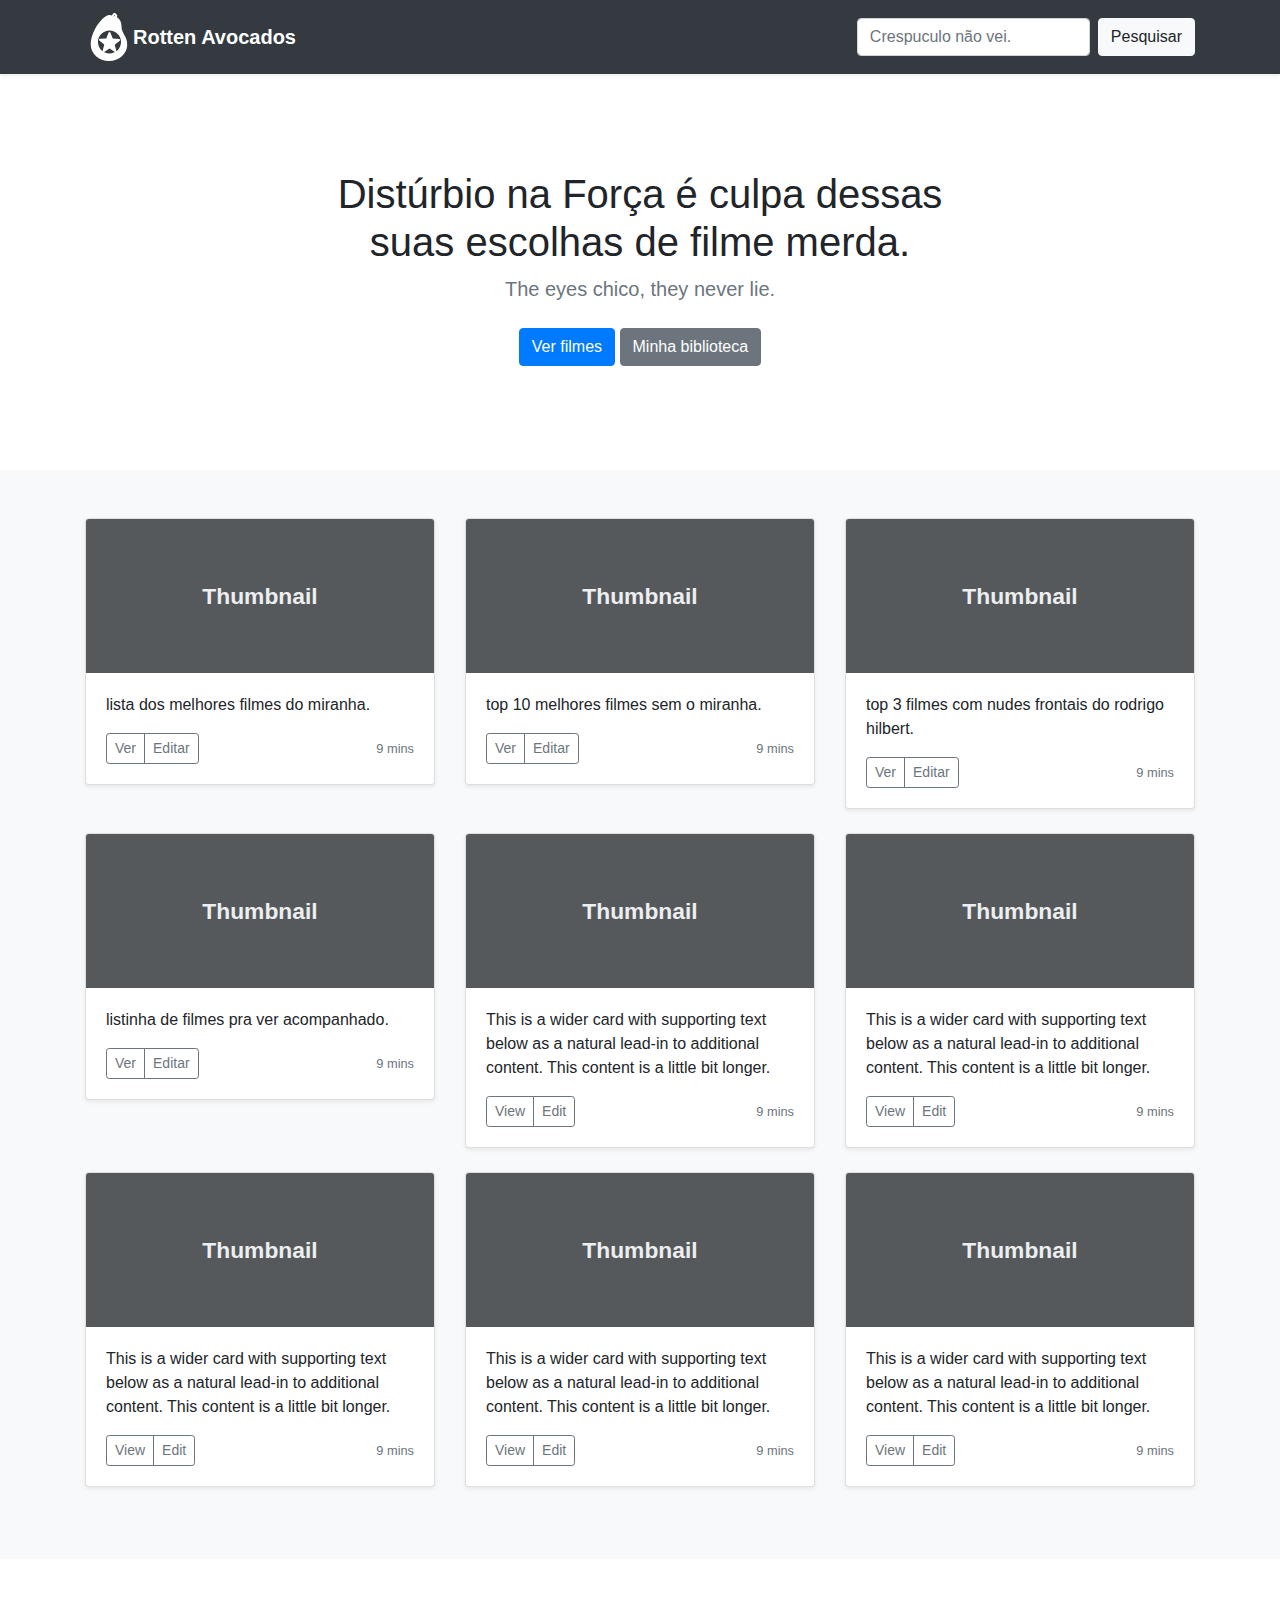
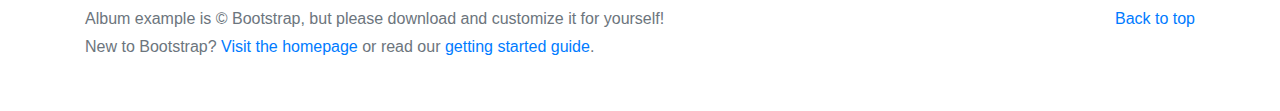
==== index.html @ 89ee7f05 "Primeiro commit" ====
<!doctype html>
<html lang="en">
  <head>
    <meta charset="utf-8">
    <meta name="viewport" content="width=device-width, initial-scale=1, shrink-to-fit=no">
    <meta name="description" content="">
    <meta name="author" content="">
    <link rel="icon" href="../favicon.ico">

    <title>Album example for Bootstrap</title>

    <!-- Bootstrap core CSS -->
    <link href="bootstrap-4.1.3/dist/css/bootstrap.min.css" rel="stylesheet">

    <!-- Custom styles for this template -->
    <link href="index.css" rel="stylesheet">
  </head>

  <body>

    <header>
      <div class="collapse bg-dark" id="navbarHeader">
        <div class="container">
          <div class="row">
            <div class="col-sm-8 col-md-7 py-4">
              <h4 class="text-white">About</h4>
              <p class="text-muted">Add some information about the album below, the author, or any other background context. Make it a few sentences long so folks can pick up some informative tidbits. Then, link them off to some social networking sites or contact information.</p>
            </div>
            <div class="col-sm-4 offset-md-1 py-4">
              <h4 class="text-white">Contact</h4>
              <ul class="list-unstyled">
                <li><a href="#" class="text-white">Follow on Twitter</a></li>
                <li><a href="#" class="text-white">Like on Facebook</a></li>
                <li><a href="#" class="text-white">Email me</a></li>
              </ul>
            </div>
          </div>
        </div>
      </div>
      <div class="navbar navbar-dark bg-dark shadow-sm">
        <div class="container d-flex justify-content-between">
          <a href="index.html" class="navbar-brand d-flex align-items-center">
            <svg xmlns="http://www.w3.org/2000/svg" x="0px" y="0px"
     width="48" height="48"
     viewBox="0 0 252 252"
     style="fill:#ffffff;"><g fill="none" fill-rule="nonzero" stroke="none" stroke-width="1" stroke-linecap="butt" stroke-linejoin="miter" stroke-miterlimit="10" stroke-dasharray="" stroke-dashoffset="0" font-family="none" font-weight="none" font-size="none" text-anchor="none" style="mix-blend-mode: normal"><path d="M0,252v-252h252v252z" fill="none"></path><g id="original-icon" fill="#ffffff" opacity="0" visibility="hidden"><path d="M153.57234,-0.08859c-0.53149,0.04598 -1.05926,0.14757 -1.575,0.30516c-2.01812,0.61665 -3.58585,1.89061 -4.96125,3.41578c-2.89541,2.93883 -5.01158,6.56195 -6.43781,9.49922c-3.38022,-1.64957 -7.73556,-3.05156 -14.59828,-3.05156c-26.07696,0 -95.76,76.22299 -95.76,156.74203c0,46.96776 42.95592,85.17797 95.76,85.17797c52.80408,0 95.76,-38.21021 95.76,-85.17797c0,-23.92992 -8.10463,-38.45504 -15.94687,-52.50656c-7.34832,-13.15944 -14.29313,-25.59832 -14.29313,-45.77344c0,-19.86768 -8.61868,-39.93035 -25.23937,-46.85625c1.35569,-1.23322 2.53583,-2.82723 2.95312,-4.73484c0.44377,-2.02857 0.0003,-4.00396 -0.65953,-5.44359c-1.31967,-2.87928 -3.22285,-4.48284 -4.73485,-5.99484c-1.31401,-1.31401 -2.69068,-3.40255 -5.87672,-4.86281c-1.19476,-0.5476 -2.79583,-0.87623 -4.39031,-0.73828zM154.41891,10.44422c0.36681,0.35172 0.96523,0.86679 2.29359,2.19516c1.06052,1.06052 1.44326,1.59544 1.89,2.15578c-0.16309,-0.03029 -0.58822,0.18477 -2.16563,0.74813c-1.01802,0.36358 -2.20724,0.79882 -3.50437,1.65375c-0.54218,0.35735 -1.11318,0.88676 -1.65375,1.45688c-0.59881,-0.16755 -1.14559,-0.36611 -1.67344,-0.58078c1.24364,-2.60845 2.87512,-5.67075 4.65609,-7.45172l0.09844,-0.10828zM126,110.88c12.096,0 40.32,25.70203 40.32,53.42203c0,27.72 -17.136,47.37797 -40.32,47.37797c-23.184,0 -40.32,-19.65797 -40.32,-47.37797c0,-27.72 28.224,-53.42203 40.32,-53.42203z"></path></g><g id="subtracted-icon" fill="#ffffff"><path d="M157.96266,0.64969c3.18604,1.46027 4.56271,3.5488 5.87672,4.86281c1.512,1.512 3.41518,3.11557 4.73485,5.99484c0.65983,1.43964 1.1033,3.41502 0.65953,5.44359c-0.41729,1.90762 -1.59743,3.50162 -2.95312,4.73484c16.62069,6.9259 25.23937,26.98856 25.23937,46.85625c0,20.17512 6.94481,32.614 14.29313,45.77344c7.84224,14.05152 15.94687,28.57664 15.94687,52.50656c0,46.96776 -42.95592,85.17797 -95.76,85.17797c-52.80408,0 -95.76,-38.21021 -95.76,-85.17797c0,-80.51904 69.68304,-156.74203 95.76,-156.74203c6.86272,0 11.21806,1.40199 14.59828,3.05156c1.42623,-2.93727 3.5424,-6.56039 6.43781,-9.49922c1.3754,-1.52517 2.94313,-2.79913 4.96125,-3.41578c0.51574,-0.15759 1.04351,-0.25917 1.575,-0.30516c1.59448,-0.13795 3.19555,0.19068 4.39031,0.73828zM154.35984,10.51313l-0.09844,0.10828c-1.78097,1.78097 -3.41246,4.84327 -4.65609,7.45172c0.52785,0.21467 1.07462,0.41323 1.67344,0.58078c0.54057,-0.57011 1.11157,-1.09953 1.65375,-1.45687c1.29713,-0.85493 2.48635,-1.29017 3.50437,-1.65375c1.5774,-0.56336 2.00253,-0.77842 2.16563,-0.74812c-0.44674,-0.56034 -0.82948,-1.09526 -1.89,-2.15578c-1.32837,-1.32837 -1.92678,-1.84344 -2.29359,-2.19516zM128.64,92.16c-33.264,0 -60.48,27.216 -60.48,60.48c0,33.264 27.216,60.48 60.48,60.48c33.264,0 60.48,-27.216 60.48,-60.48c0,-33.264 -27.216,-60.48 -60.48,-60.48z"></path></g><g fill="#ffffff"><g id="Layer_9"><path d="M97.644,205.33487c-1.008,0 -2.016,-0.504 -3.024,-1.008c-1.512,-1.008 -2.52,-3.528 -2.016,-5.544l8.568,-32.76l-26.208,-21.168c-1.512,-1.512 -2.016,-3.528 -1.512,-5.544c0.504,-2.016 2.52,-3.528 4.536,-3.528l33.768,-2.016l12.096,-31.752c1.008,-1.008 3.024,-2.52 5.04,-2.52c2.016,0 4.032,1.512 4.536,3.024l12.096,31.752l33.768,2.016c2.016,0 4.032,1.512 4.536,3.528c0.504,2.016 0,4.032 -1.512,5.544l-26.208,21.168l8.568,32.76c0.504,2.016 0,4.032 -2.016,5.544c-1.512,1.008 -4.032,1.512 -5.544,0l-28.224,-18.648l-28.224,18.144c-1.008,0.504 -2.016,1.008 -3.024,1.008z"></path></g></g></g></svg>
            <strong>Rotten Avocados</strong>
          </a>
          <nav>
            <form class="form-inline">
              <input class="form-control mr-sm-2" type="search" placeholder="Crespuculo não vei." aria-label="Search">
              <button class="btn btn-light" type="submit">Pesquisar</button>
            </form>
          </nav>
        </div>
      </div>
    </header>

    <main role="main">

      <section class="jumbotron text-center">
        <div class="container">
          <h1 class="jumbotron-heading">Distúrbio na Força é culpa dessas suas escolhas de filme merda.</h1>
          <p class="lead text-muted">The eyes chico, they never lie.</p>
          <p>
            <a href="dashboard.html" class="btn btn-primary my-2">Ver filmes</a>
            <a href="library.html" class="btn btn-secondary my-2">Minha biblioteca</a>
          </p>
        </div>
      </section>

      <div class="album py-5 bg-light">
        <div class="container">

          <div class="row">
            <div class="col-md-4">
              <div class="card mb-4 shadow-sm">
                <img class="card-img-top" src="data:image/svg+xml;charset=UTF-8,%3Csvg%20width%3D%22508%22%20height%3D%22225%22%20xmlns%3D%22http%3A%2F%2Fwww.w3.org%2F2000%2Fsvg%22%20viewBox%3D%220%200%20508%20225%22%20preserveAspectRatio%3D%22none%22%3E%3Cdefs%3E%3Cstyle%20type%3D%22text%2Fcss%22%3E%23holder_165db03393b%20text%20%7B%20fill%3A%23eceeef%3Bfont-weight%3Abold%3Bfont-family%3AArial%2C%20Helvetica%2C%20Open%20Sans%2C%20sans-serif%2C%20monospace%3Bfont-size%3A25pt%20%7D%20%3C%2Fstyle%3E%3C%2Fdefs%3E%3Cg%20id%3D%22holder_165db03393b%22%3E%3Crect%20width%3D%22508%22%20height%3D%22225%22%20fill%3D%22%2355595c%22%3E%3C%2Frect%3E%3Cg%3E%3Ctext%20x%3D%22169.7578125%22%20y%3D%22123.6%22%3EThumbnail%3C%2Ftext%3E%3C%2Fg%3E%3C%2Fg%3E%3C%2Fsvg%3E" alt="Card image cap">
                <div class="card-body">
                  <p class="card-text">lista dos melhores filmes do miranha.</p>
                  <div class="d-flex justify-content-between align-items-center">
                    <div class="btn-group">
                      <button type="button" class="btn btn-sm btn-outline-secondary">Ver</button>
                      <button type="button" class="btn btn-sm btn-outline-secondary">Editar</button>
                    </div>
                    <small class="text-muted">9 mins</small>
                  </div>
                </div>
              </div>
            </div>
            <div class="col-md-4">
              <div class="card mb-4 shadow-sm">
                <img class="card-img-top" src="data:image/svg+xml;charset=UTF-8,%3Csvg%20width%3D%22508%22%20height%3D%22225%22%20xmlns%3D%22http%3A%2F%2Fwww.w3.org%2F2000%2Fsvg%22%20viewBox%3D%220%200%20508%20225%22%20preserveAspectRatio%3D%22none%22%3E%3Cdefs%3E%3Cstyle%20type%3D%22text%2Fcss%22%3E%23holder_165db03393b%20text%20%7B%20fill%3A%23eceeef%3Bfont-weight%3Abold%3Bfont-family%3AArial%2C%20Helvetica%2C%20Open%20Sans%2C%20sans-serif%2C%20monospace%3Bfont-size%3A25pt%20%7D%20%3C%2Fstyle%3E%3C%2Fdefs%3E%3Cg%20id%3D%22holder_165db03393b%22%3E%3Crect%20width%3D%22508%22%20height%3D%22225%22%20fill%3D%22%2355595c%22%3E%3C%2Frect%3E%3Cg%3E%3Ctext%20x%3D%22169.7578125%22%20y%3D%22123.6%22%3EThumbnail%3C%2Ftext%3E%3C%2Fg%3E%3C%2Fg%3E%3C%2Fsvg%3E">
                <div class="card-body">
                  <p class="card-text">top 10 melhores filmes sem o miranha.</p>
                  <div class="d-flex justify-content-between align-items-center">
                    <div class="btn-group">
                      <button type="button" class="btn btn-sm btn-outline-secondary">Ver</button>
                      <button type="button" class="btn btn-sm btn-outline-secondary">Editar</button>
                    </div>
                    <small class="text-muted">9 mins</small>
                  </div>
                </div>
              </div>
            </div>
            <div class="col-md-4">
              <div class="card mb-4 shadow-sm">
                <img class="card-img-top" src="data:image/svg+xml;charset=UTF-8,%3Csvg%20width%3D%22508%22%20height%3D%22225%22%20xmlns%3D%22http%3A%2F%2Fwww.w3.org%2F2000%2Fsvg%22%20viewBox%3D%220%200%20508%20225%22%20preserveAspectRatio%3D%22none%22%3E%3Cdefs%3E%3Cstyle%20type%3D%22text%2Fcss%22%3E%23holder_165db03393b%20text%20%7B%20fill%3A%23eceeef%3Bfont-weight%3Abold%3Bfont-family%3AArial%2C%20Helvetica%2C%20Open%20Sans%2C%20sans-serif%2C%20monospace%3Bfont-size%3A25pt%20%7D%20%3C%2Fstyle%3E%3C%2Fdefs%3E%3Cg%20id%3D%22holder_165db03393b%22%3E%3Crect%20width%3D%22508%22%20height%3D%22225%22%20fill%3D%22%2355595c%22%3E%3C%2Frect%3E%3Cg%3E%3Ctext%20x%3D%22169.7578125%22%20y%3D%22123.6%22%3EThumbnail%3C%2Ftext%3E%3C%2Fg%3E%3C%2Fg%3E%3C%2Fsvg%3E" alt="Card image cap">
                <div class="card-body">
                  <p class="card-text">top 3 filmes com nudes frontais do rodrigo hilbert.</p>
                  <div class="d-flex justify-content-between align-items-center">
                    <div class="btn-group">
                      <button type="button" class="btn btn-sm btn-outline-secondary">Ver</button>
                      <button type="button" class="btn btn-sm btn-outline-secondary">Editar</button>
                    </div>
                    <small class="text-muted">9 mins</small>
                  </div>
                </div>
              </div>
            </div>

            <div class="col-md-4">
              <div class="card mb-4 shadow-sm">
                <img class="card-img-top" src="data:image/svg+xml;charset=UTF-8,%3Csvg%20width%3D%22508%22%20height%3D%22225%22%20xmlns%3D%22http%3A%2F%2Fwww.w3.org%2F2000%2Fsvg%22%20viewBox%3D%220%200%20508%20225%22%20preserveAspectRatio%3D%22none%22%3E%3Cdefs%3E%3Cstyle%20type%3D%22text%2Fcss%22%3E%23holder_165db03393b%20text%20%7B%20fill%3A%23eceeef%3Bfont-weight%3Abold%3Bfont-family%3AArial%2C%20Helvetica%2C%20Open%20Sans%2C%20sans-serif%2C%20monospace%3Bfont-size%3A25pt%20%7D%20%3C%2Fstyle%3E%3C%2Fdefs%3E%3Cg%20id%3D%22holder_165db03393b%22%3E%3Crect%20width%3D%22508%22%20height%3D%22225%22%20fill%3D%22%2355595c%22%3E%3C%2Frect%3E%3Cg%3E%3Ctext%20x%3D%22169.7578125%22%20y%3D%22123.6%22%3EThumbnail%3C%2Ftext%3E%3C%2Fg%3E%3C%2Fg%3E%3C%2Fsvg%3E" alt="Card image cap">
                <div class="card-body">
                  <p class="card-text">listinha de filmes pra ver acompanhado.</p>
                  <div class="d-flex justify-content-between align-items-center">
                    <div class="btn-group">
                      <button type="button" class="btn btn-sm btn-outline-secondary">Ver</button>
                      <button type="button" class="btn btn-sm btn-outline-secondary">Editar</button>
                    </div>
                    <small class="text-muted">9 mins</small>
                  </div>
                </div>
              </div>
            </div>
            <div class="col-md-4">
              <div class="card mb-4 shadow-sm">
                <img class="card-img-top" src="data:image/svg+xml;charset=UTF-8,%3Csvg%20width%3D%22508%22%20height%3D%22225%22%20xmlns%3D%22http%3A%2F%2Fwww.w3.org%2F2000%2Fsvg%22%20viewBox%3D%220%200%20508%20225%22%20preserveAspectRatio%3D%22none%22%3E%3Cdefs%3E%3Cstyle%20type%3D%22text%2Fcss%22%3E%23holder_165db03393b%20text%20%7B%20fill%3A%23eceeef%3Bfont-weight%3Abold%3Bfont-family%3AArial%2C%20Helvetica%2C%20Open%20Sans%2C%20sans-serif%2C%20monospace%3Bfont-size%3A25pt%20%7D%20%3C%2Fstyle%3E%3C%2Fdefs%3E%3Cg%20id%3D%22holder_165db03393b%22%3E%3Crect%20width%3D%22508%22%20height%3D%22225%22%20fill%3D%22%2355595c%22%3E%3C%2Frect%3E%3Cg%3E%3Ctext%20x%3D%22169.7578125%22%20y%3D%22123.6%22%3EThumbnail%3C%2Ftext%3E%3C%2Fg%3E%3C%2Fg%3E%3C%2Fsvg%3E" alt="Card image cap">
                <div class="card-body">
                  <p class="card-text">This is a wider card with supporting text below as a natural lead-in to additional content. This content is a little bit longer.</p>
                  <div class="d-flex justify-content-between align-items-center">
                    <div class="btn-group">
                      <button type="button" class="btn btn-sm btn-outline-secondary">View</button>
                      <button type="button" class="btn btn-sm btn-outline-secondary">Edit</button>
                    </div>
                    <small class="text-muted">9 mins</small>
                  </div>
                </div>
              </div>
            </div>
            <div class="col-md-4">
              <div class="card mb-4 shadow-sm">
                <img class="card-img-top" src="data:image/svg+xml;charset=UTF-8,%3Csvg%20width%3D%22508%22%20height%3D%22225%22%20xmlns%3D%22http%3A%2F%2Fwww.w3.org%2F2000%2Fsvg%22%20viewBox%3D%220%200%20508%20225%22%20preserveAspectRatio%3D%22none%22%3E%3Cdefs%3E%3Cstyle%20type%3D%22text%2Fcss%22%3E%23holder_165db03393b%20text%20%7B%20fill%3A%23eceeef%3Bfont-weight%3Abold%3Bfont-family%3AArial%2C%20Helvetica%2C%20Open%20Sans%2C%20sans-serif%2C%20monospace%3Bfont-size%3A25pt%20%7D%20%3C%2Fstyle%3E%3C%2Fdefs%3E%3Cg%20id%3D%22holder_165db03393b%22%3E%3Crect%20width%3D%22508%22%20height%3D%22225%22%20fill%3D%22%2355595c%22%3E%3C%2Frect%3E%3Cg%3E%3Ctext%20x%3D%22169.7578125%22%20y%3D%22123.6%22%3EThumbnail%3C%2Ftext%3E%3C%2Fg%3E%3C%2Fg%3E%3C%2Fsvg%3E" alt="Card image cap">
                <div class="card-body">
                  <p class="card-text">This is a wider card with supporting text below as a natural lead-in to additional content. This content is a little bit longer.</p>
                  <div class="d-flex justify-content-between align-items-center">
                    <div class="btn-group">
                      <button type="button" class="btn btn-sm btn-outline-secondary">View</button>
                      <button type="button" class="btn btn-sm btn-outline-secondary">Edit</button>
                    </div>
                    <small class="text-muted">9 mins</small>
                  </div>
                </div>
              </div>
            </div>

            <div class="col-md-4">
              <div class="card mb-4 shadow-sm">
                <img class="card-img-top" src="data:image/svg+xml;charset=UTF-8,%3Csvg%20width%3D%22508%22%20height%3D%22225%22%20xmlns%3D%22http%3A%2F%2Fwww.w3.org%2F2000%2Fsvg%22%20viewBox%3D%220%200%20508%20225%22%20preserveAspectRatio%3D%22none%22%3E%3Cdefs%3E%3Cstyle%20type%3D%22text%2Fcss%22%3E%23holder_165db03393b%20text%20%7B%20fill%3A%23eceeef%3Bfont-weight%3Abold%3Bfont-family%3AArial%2C%20Helvetica%2C%20Open%20Sans%2C%20sans-serif%2C%20monospace%3Bfont-size%3A25pt%20%7D%20%3C%2Fstyle%3E%3C%2Fdefs%3E%3Cg%20id%3D%22holder_165db03393b%22%3E%3Crect%20width%3D%22508%22%20height%3D%22225%22%20fill%3D%22%2355595c%22%3E%3C%2Frect%3E%3Cg%3E%3Ctext%20x%3D%22169.7578125%22%20y%3D%22123.6%22%3EThumbnail%3C%2Ftext%3E%3C%2Fg%3E%3C%2Fg%3E%3C%2Fsvg%3E" alt="Card image cap">
                <div class="card-body">
                  <p class="card-text">This is a wider card with supporting text below as a natural lead-in to additional content. This content is a little bit longer.</p>
                  <div class="d-flex justify-content-between align-items-center">
                    <div class="btn-group">
                      <button type="button" class="btn btn-sm btn-outline-secondary">View</button>
                      <button type="button" class="btn btn-sm btn-outline-secondary">Edit</button>
                    </div>
                    <small class="text-muted">9 mins</small>
                  </div>
                </div>
              </div>
            </div>
            <div class="col-md-4">
              <div class="card mb-4 shadow-sm">
                <img class="card-img-top" src="data:image/svg+xml;charset=UTF-8,%3Csvg%20width%3D%22508%22%20height%3D%22225%22%20xmlns%3D%22http%3A%2F%2Fwww.w3.org%2F2000%2Fsvg%22%20viewBox%3D%220%200%20508%20225%22%20preserveAspectRatio%3D%22none%22%3E%3Cdefs%3E%3Cstyle%20type%3D%22text%2Fcss%22%3E%23holder_165db03393b%20text%20%7B%20fill%3A%23eceeef%3Bfont-weight%3Abold%3Bfont-family%3AArial%2C%20Helvetica%2C%20Open%20Sans%2C%20sans-serif%2C%20monospace%3Bfont-size%3A25pt%20%7D%20%3C%2Fstyle%3E%3C%2Fdefs%3E%3Cg%20id%3D%22holder_165db03393b%22%3E%3Crect%20width%3D%22508%22%20height%3D%22225%22%20fill%3D%22%2355595c%22%3E%3C%2Frect%3E%3Cg%3E%3Ctext%20x%3D%22169.7578125%22%20y%3D%22123.6%22%3EThumbnail%3C%2Ftext%3E%3C%2Fg%3E%3C%2Fg%3E%3C%2Fsvg%3E" alt="Card image cap">
                <div class="card-body">
                  <p class="card-text">This is a wider card with supporting text below as a natural lead-in to additional content. This content is a little bit longer.</p>
                  <div class="d-flex justify-content-between align-items-center">
                    <div class="btn-group">
                      <button type="button" class="btn btn-sm btn-outline-secondary">View</button>
                      <button type="button" class="btn btn-sm btn-outline-secondary">Edit</button>
                    </div>
                    <small class="text-muted">9 mins</small>
                  </div>
                </div>
              </div>
            </div>
            <div class="col-md-4">
              <div class="card mb-4 shadow-sm">
                <img class="card-img-top" src="data:image/svg+xml;charset=UTF-8,%3Csvg%20width%3D%22508%22%20height%3D%22225%22%20xmlns%3D%22http%3A%2F%2Fwww.w3.org%2F2000%2Fsvg%22%20viewBox%3D%220%200%20508%20225%22%20preserveAspectRatio%3D%22none%22%3E%3Cdefs%3E%3Cstyle%20type%3D%22text%2Fcss%22%3E%23holder_165db03393b%20text%20%7B%20fill%3A%23eceeef%3Bfont-weight%3Abold%3Bfont-family%3AArial%2C%20Helvetica%2C%20Open%20Sans%2C%20sans-serif%2C%20monospace%3Bfont-size%3A25pt%20%7D%20%3C%2Fstyle%3E%3C%2Fdefs%3E%3Cg%20id%3D%22holder_165db03393b%22%3E%3Crect%20width%3D%22508%22%20height%3D%22225%22%20fill%3D%22%2355595c%22%3E%3C%2Frect%3E%3Cg%3E%3Ctext%20x%3D%22169.7578125%22%20y%3D%22123.6%22%3EThumbnail%3C%2Ftext%3E%3C%2Fg%3E%3C%2Fg%3E%3C%2Fsvg%3E" alt="Card image cap">
                <div class="card-body">
                  <p class="card-text">This is a wider card with supporting text below as a natural lead-in to additional content. This content is a little bit longer.</p>
                  <div class="d-flex justify-content-between align-items-center">
                    <div class="btn-group">
                      <button type="button" class="btn btn-sm btn-outline-secondary">View</button>
                      <button type="button" class="btn btn-sm btn-outline-secondary">Edit</button>
                    </div>
                    <small class="text-muted">9 mins</small>
                  </div>
                </div>
              </div>
            </div>
          </div>
        </div>
      </div>

    </main>

    <footer class="text-muted">
      <div class="container">
        <p class="float-right">
          <a href="#">Back to top</a>
        </p>
        <p>Album example is &copy; Bootstrap, but please download and customize it for yourself!</p>
        <p>New to Bootstrap? <a href="../../">Visit the homepage</a> or read our <a href="../../getting-started/">getting started guide</a>.</p>
      </div>
    </footer>

    <!-- Bootstrap core JavaScript
    ================================================== -->
    <!-- Placed at the end of the document so the pages load faster -->
    <script src="https://code.jquery.com/jquery-3.3.1.slim.min.js" integrity="sha384-q8i/X+965DzO0rT7abK41JStQIAqVgRVzpbzo5smXKp4YfRvH+8abtTE1Pi6jizo" crossorigin="anonymous"></script>
    <script>window.jQuery || document.write('<script src="../../assets/js/vendor/jquery-slim.min.js"><\/script>')</script>
    <script src="../../assets/js/vendor/popper.min.js"></script>
    <script src="../../dist/js/bootstrap.min.js"></script>
    <script src="../../assets/js/vendor/holder.min.js"></script>
  </body>
</html>
---- index.css ----
:root {
  --jumbotron-padding-y: 3rem;
}

.jumbotron {
  padding-top: var(--jumbotron-padding-y);
  padding-bottom: var(--jumbotron-padding-y);
  margin-bottom: 0;
  background-color: #fff;
}
@media (min-width: 768px) {
  .jumbotron {
    padding-top: calc(var(--jumbotron-padding-y) * 2);
    padding-bottom: calc(var(--jumbotron-padding-y) * 2);
  }
}

.jumbotron p:last-child {
  margin-bottom: 0;
}

.jumbotron-heading {
  font-weight: 300;
}

.jumbotron .container {
  max-width: 40rem;
}

footer {
  padding-top: 3rem;
  padding-bottom: 3rem;
}

footer p {
  margin-bottom: .25rem;
}

button.btn.btn-light:hover{ 

background-color:#666;
color:white;
border-color: #666;
}
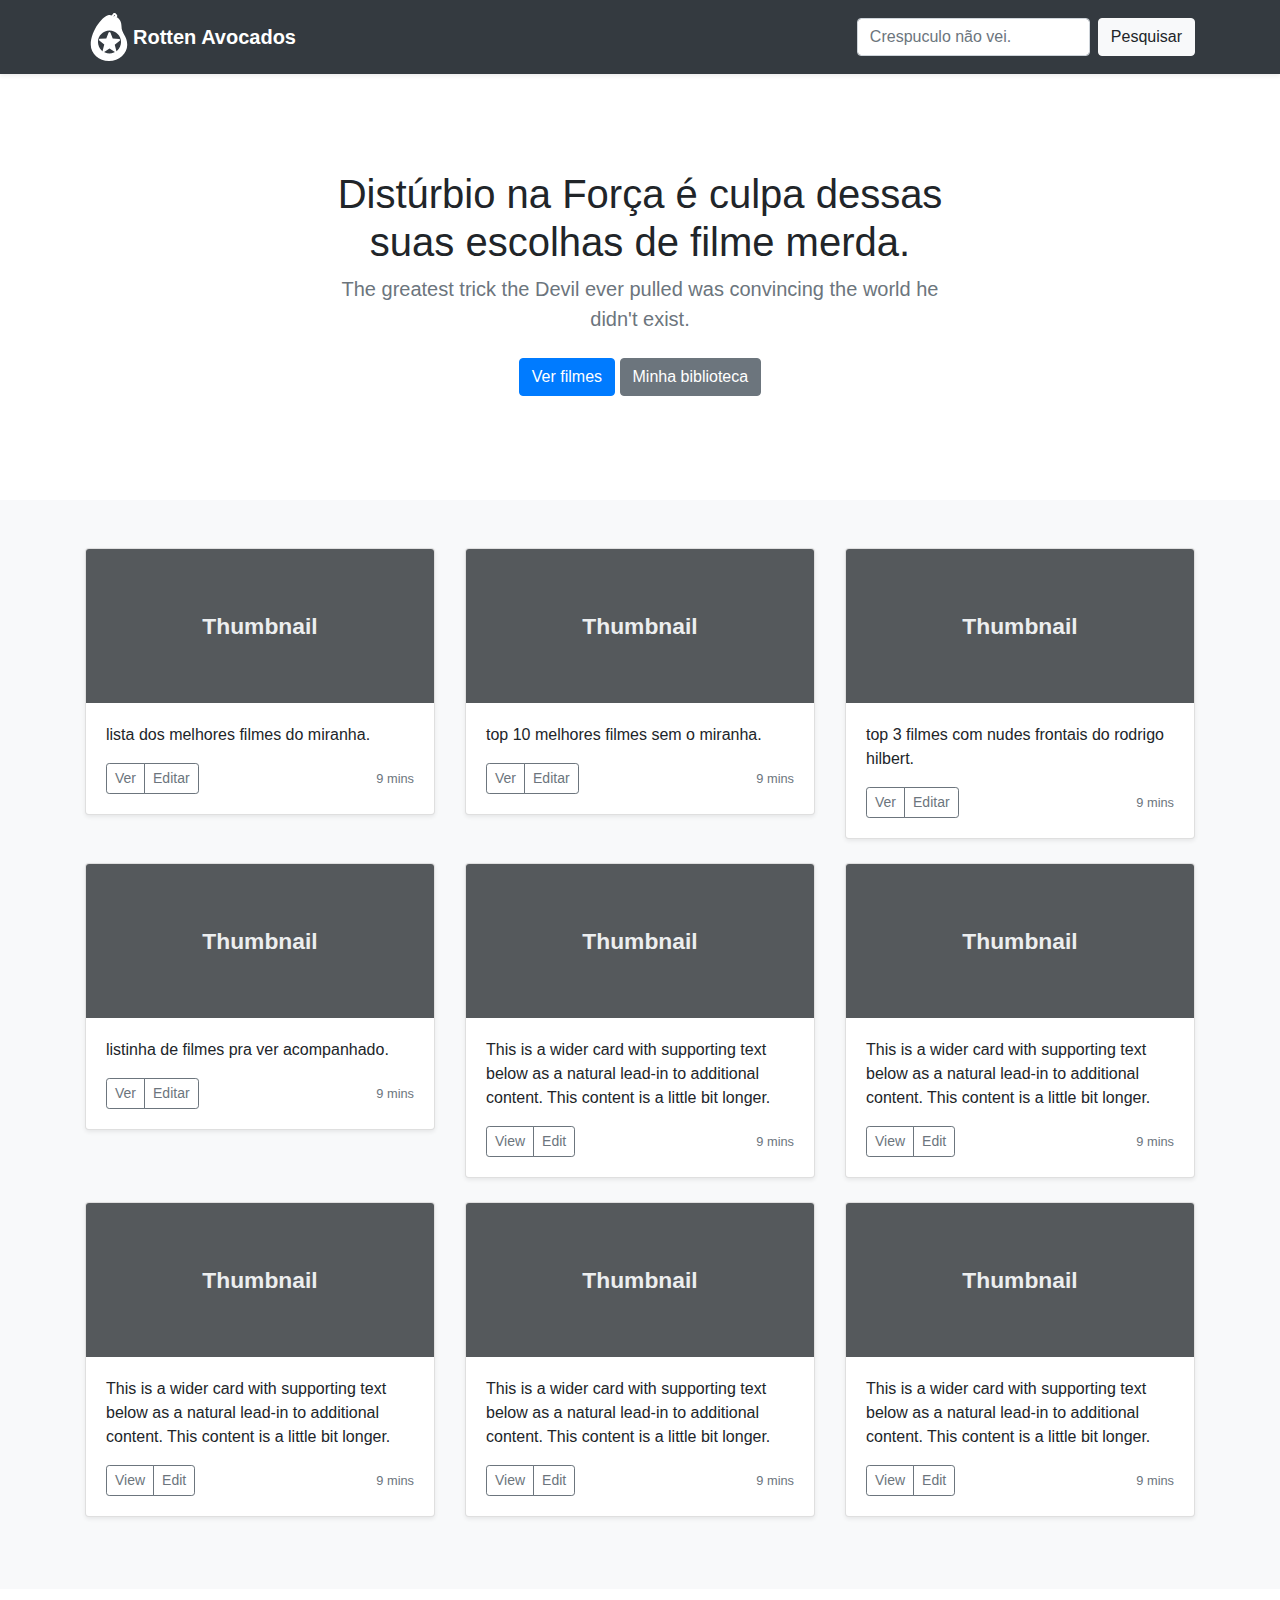
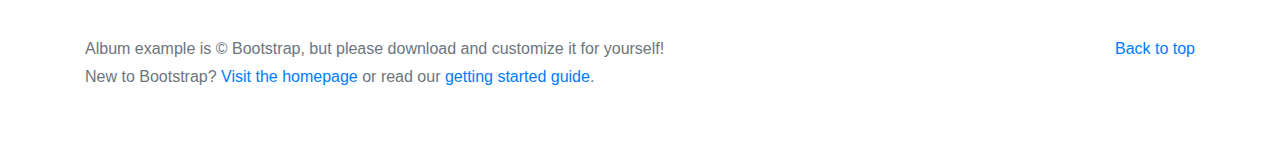
==== commit bdabded5: "atualização de headings" ====
--- a/index.html
+++ b/index.html
@@ -7,7 +7,7 @@
     <meta name="author" content="">
     <link rel="icon" href="../favicon.ico">
 
-    <title>Album example for Bootstrap</title>
+    <title>Rotten Avocados Home</title>
 
     <!-- Bootstrap core CSS -->
     <link href="bootstrap-4.1.3/dist/css/bootstrap.min.css" rel="stylesheet">
@@ -61,7 +61,7 @@
       <section class="jumbotron text-center">
         <div class="container">
           <h1 class="jumbotron-heading">Distúrbio na Força é culpa dessas suas escolhas de filme merda.</h1>
-          <p class="lead text-muted">The eyes chico, they never lie.</p>
+          <p class="lead text-muted">The greatest trick the Devil ever pulled was convincing the world he didn't exist.</p>
           <p>
             <a href="dashboard.html" class="btn btn-primary my-2">Ver filmes</a>
             <a href="library.html" class="btn btn-secondary my-2">Minha biblioteca</a>
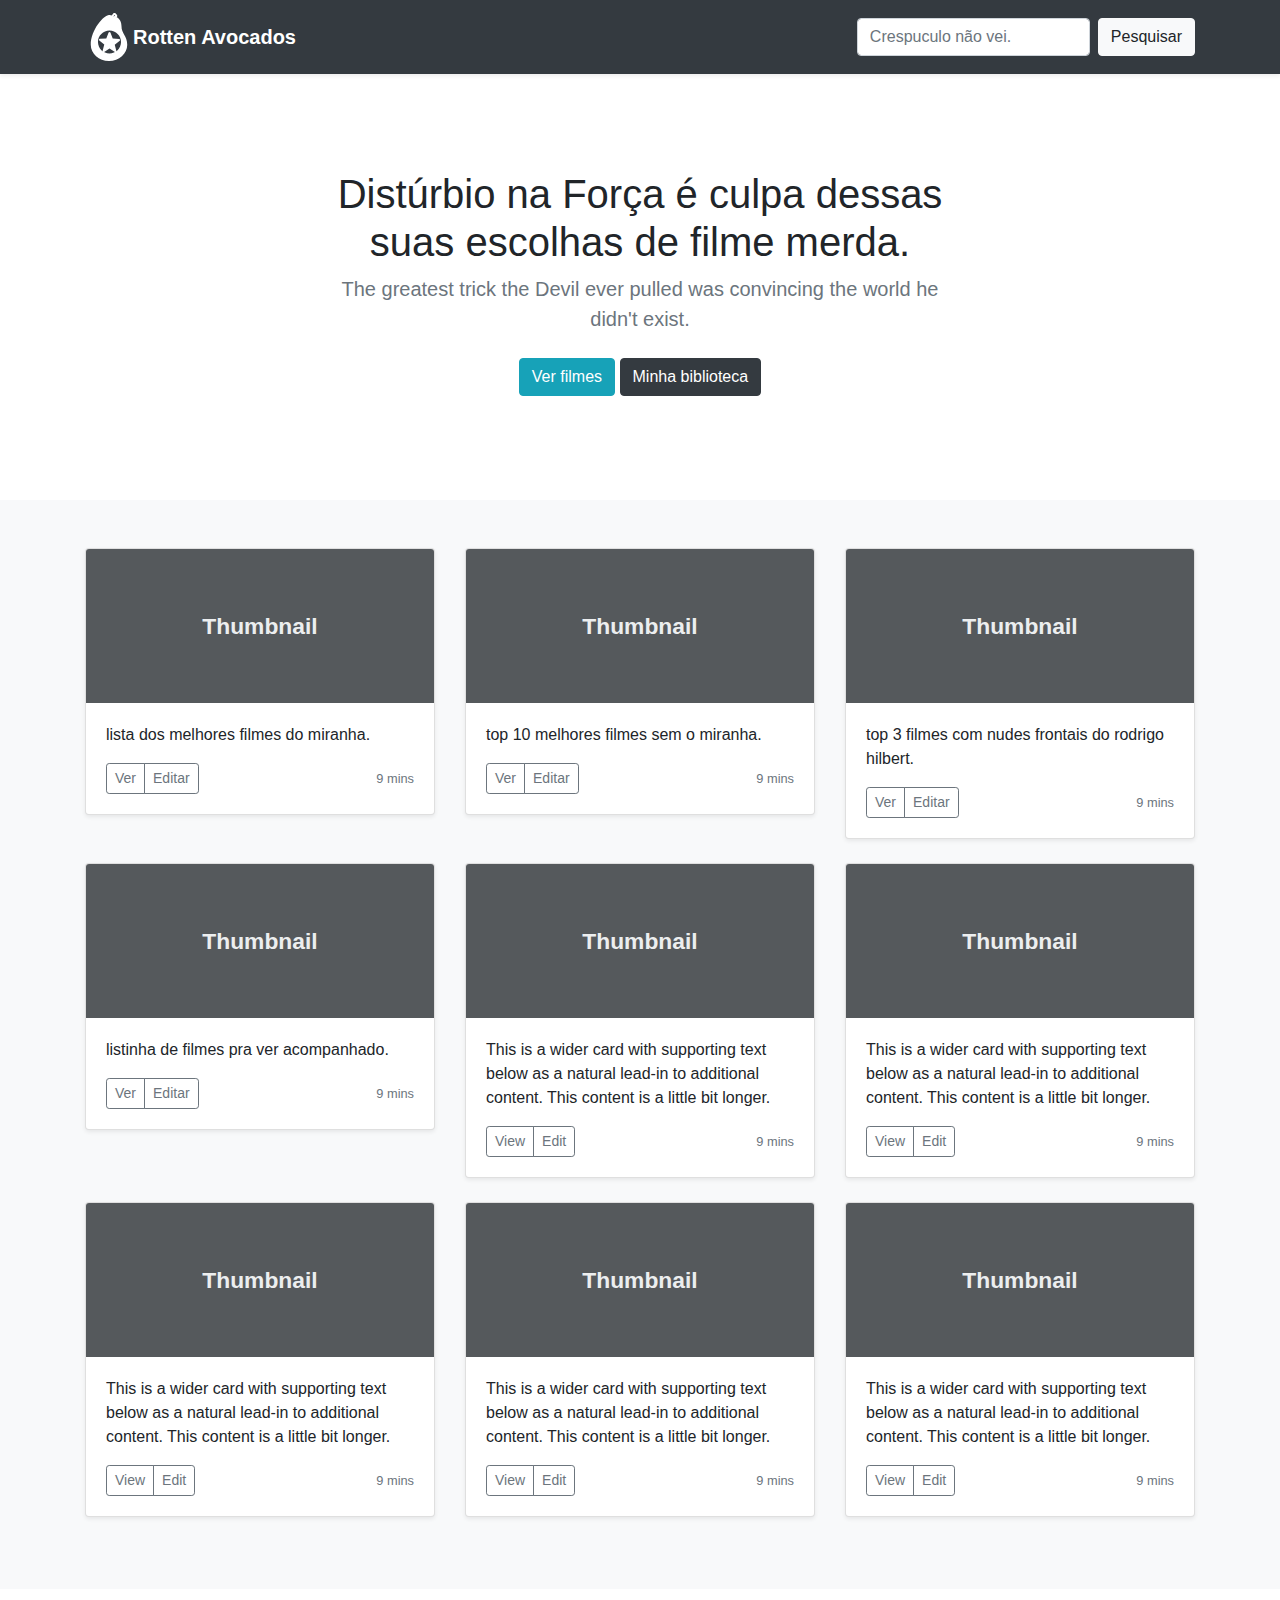
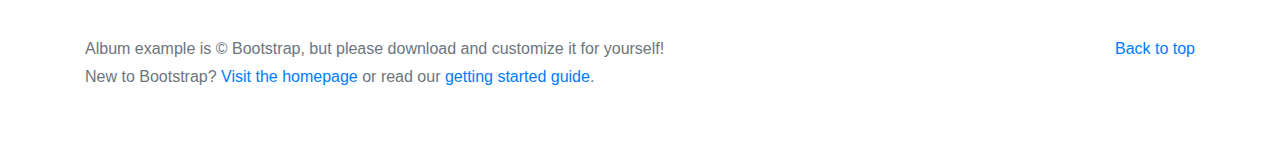
==== commit 7f299bf3: "atualização nos botões da página inicial" ====
--- a/index.html
+++ b/index.html
@@ -63,8 +63,8 @@
           <h1 class="jumbotron-heading">Distúrbio na Força é culpa dessas suas escolhas de filme merda.</h1>
           <p class="lead text-muted">The greatest trick the Devil ever pulled was convincing the world he didn't exist.</p>
           <p>
-            <a href="dashboard.html" class="btn btn-primary my-2">Ver filmes</a>
-            <a href="library.html" class="btn btn-secondary my-2">Minha biblioteca</a>
+            <a href="dashboard.html" class="btn btn-info my-2">Ver filmes</a>
+            <a href="library.html" class="btn btn-dark my-2">Minha biblioteca</a>
           </p>
         </div>
       </section>
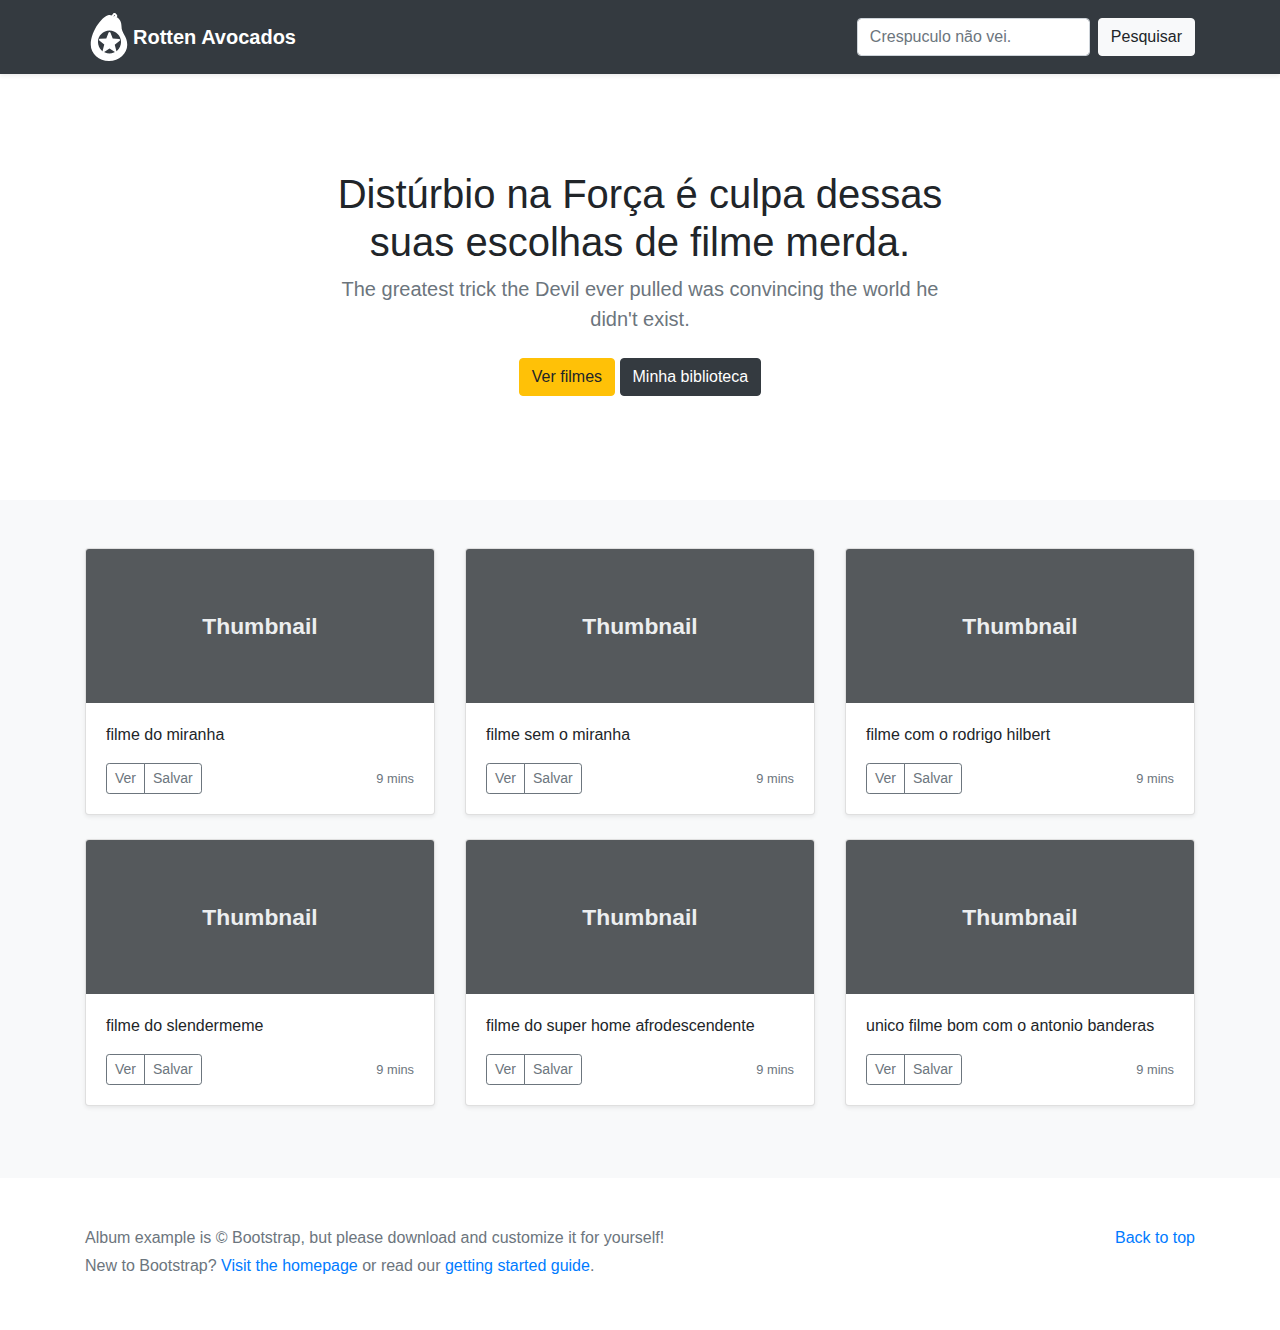
==== commit ac7a568a: "atualização de headings, buttons, adição da sinopse" ====
--- a/index.html
+++ b/index.html
@@ -1,5 +1,5 @@
 <!doctype html>
-<html lang="en">
+<html lang="pt-br">
   <head>
     <meta charset="utf-8">
     <meta name="viewport" content="width=device-width, initial-scale=1, shrink-to-fit=no">
@@ -19,23 +19,6 @@
   <body>
 
     <header>
-      <div class="collapse bg-dark" id="navbarHeader">
-        <div class="container">
-          <div class="row">
-            <div class="col-sm-8 col-md-7 py-4">
-              <h4 class="text-white">About</h4>
-              <p class="text-muted">Add some information about the album below, the author, or any other background context. Make it a few sentences long so folks can pick up some informative tidbits. Then, link them off to some social networking sites or contact information.</p>
-            </div>
-            <div class="col-sm-4 offset-md-1 py-4">
-              <h4 class="text-white">Contact</h4>
-              <ul class="list-unstyled">
-                <li><a href="#" class="text-white">Follow on Twitter</a></li>
-                <li><a href="#" class="text-white">Like on Facebook</a></li>
-                <li><a href="#" class="text-white">Email me</a></li>
-              </ul>
-            </div>
-          </div>
-        </div>
       </div>
       <div class="navbar navbar-dark bg-dark shadow-sm">
         <div class="container d-flex justify-content-between">
@@ -48,7 +31,7 @@
           </a>
           <nav>
             <form class="form-inline">
-              <input class="form-control mr-sm-2" type="search" placeholder="Crespuculo não vei." aria-label="Search">
+              <input class="form-control form-inline mr-sm-2" type="search" placeholder="Crespuculo não vei." aria-label="Search">
               <button class="btn btn-light" type="submit">Pesquisar</button>
             </form>
           </nav>
@@ -63,7 +46,7 @@
           <h1 class="jumbotron-heading">Distúrbio na Força é culpa dessas suas escolhas de filme merda.</h1>
           <p class="lead text-muted">The greatest trick the Devil ever pulled was convincing the world he didn't exist.</p>
           <p>
-            <a href="dashboard.html" class="btn btn-info my-2">Ver filmes</a>
+            <a href="dashboard.html" class="btn btn-warning my-2">Ver filmes</a>
             <a href="library.html" class="btn btn-dark my-2">Minha biblioteca</a>
           </p>
         </div>
@@ -77,11 +60,11 @@
               <div class="card mb-4 shadow-sm">
                 <img class="card-img-top" src="data:image/svg+xml;charset=UTF-8,%3Csvg%20width%3D%22508%22%20height%3D%22225%22%20xmlns%3D%22http%3A%2F%2Fwww.w3.org%2F2000%2Fsvg%22%20viewBox%3D%220%200%20508%20225%22%20preserveAspectRatio%3D%22none%22%3E%3Cdefs%3E%3Cstyle%20type%3D%22text%2Fcss%22%3E%23holder_165db03393b%20text%20%7B%20fill%3A%23eceeef%3Bfont-weight%3Abold%3Bfont-family%3AArial%2C%20Helvetica%2C%20Open%20Sans%2C%20sans-serif%2C%20monospace%3Bfont-size%3A25pt%20%7D%20%3C%2Fstyle%3E%3C%2Fdefs%3E%3Cg%20id%3D%22holder_165db03393b%22%3E%3Crect%20width%3D%22508%22%20height%3D%22225%22%20fill%3D%22%2355595c%22%3E%3C%2Frect%3E%3Cg%3E%3Ctext%20x%3D%22169.7578125%22%20y%3D%22123.6%22%3EThumbnail%3C%2Ftext%3E%3C%2Fg%3E%3C%2Fg%3E%3C%2Fsvg%3E" alt="Card image cap">
                 <div class="card-body">
-                  <p class="card-text">lista dos melhores filmes do miranha.</p>
+                  <p class="card-text">filme do miranha</p>
                   <div class="d-flex justify-content-between align-items-center">
                     <div class="btn-group">
                       <button type="button" class="btn btn-sm btn-outline-secondary">Ver</button>
-                      <button type="button" class="btn btn-sm btn-outline-secondary">Editar</button>
+                      <button type="button" class="btn btn-sm btn-outline-secondary">Salvar</button>
                     </div>
                     <small class="text-muted">9 mins</small>
                   </div>
@@ -92,11 +75,11 @@
               <div class="card mb-4 shadow-sm">
                 <img class="card-img-top" src="data:image/svg+xml;charset=UTF-8,%3Csvg%20width%3D%22508%22%20height%3D%22225%22%20xmlns%3D%22http%3A%2F%2Fwww.w3.org%2F2000%2Fsvg%22%20viewBox%3D%220%200%20508%20225%22%20preserveAspectRatio%3D%22none%22%3E%3Cdefs%3E%3Cstyle%20type%3D%22text%2Fcss%22%3E%23holder_165db03393b%20text%20%7B%20fill%3A%23eceeef%3Bfont-weight%3Abold%3Bfont-family%3AArial%2C%20Helvetica%2C%20Open%20Sans%2C%20sans-serif%2C%20monospace%3Bfont-size%3A25pt%20%7D%20%3C%2Fstyle%3E%3C%2Fdefs%3E%3Cg%20id%3D%22holder_165db03393b%22%3E%3Crect%20width%3D%22508%22%20height%3D%22225%22%20fill%3D%22%2355595c%22%3E%3C%2Frect%3E%3Cg%3E%3Ctext%20x%3D%22169.7578125%22%20y%3D%22123.6%22%3EThumbnail%3C%2Ftext%3E%3C%2Fg%3E%3C%2Fg%3E%3C%2Fsvg%3E">
                 <div class="card-body">
-                  <p class="card-text">top 10 melhores filmes sem o miranha.</p>
+                  <p class="card-text">filme sem o miranha</p>
                   <div class="d-flex justify-content-between align-items-center">
                     <div class="btn-group">
                       <button type="button" class="btn btn-sm btn-outline-secondary">Ver</button>
-                      <button type="button" class="btn btn-sm btn-outline-secondary">Editar</button>
+                      <button type="button" class="btn btn-sm btn-outline-secondary">Salvar</button>
                     </div>
                     <small class="text-muted">9 mins</small>
                   </div>
@@ -107,11 +90,11 @@
               <div class="card mb-4 shadow-sm">
                 <img class="card-img-top" src="data:image/svg+xml;charset=UTF-8,%3Csvg%20width%3D%22508%22%20height%3D%22225%22%20xmlns%3D%22http%3A%2F%2Fwww.w3.org%2F2000%2Fsvg%22%20viewBox%3D%220%200%20508%20225%22%20preserveAspectRatio%3D%22none%22%3E%3Cdefs%3E%3Cstyle%20type%3D%22text%2Fcss%22%3E%23holder_165db03393b%20text%20%7B%20fill%3A%23eceeef%3Bfont-weight%3Abold%3Bfont-family%3AArial%2C%20Helvetica%2C%20Open%20Sans%2C%20sans-serif%2C%20monospace%3Bfont-size%3A25pt%20%7D%20%3C%2Fstyle%3E%3C%2Fdefs%3E%3Cg%20id%3D%22holder_165db03393b%22%3E%3Crect%20width%3D%22508%22%20height%3D%22225%22%20fill%3D%22%2355595c%22%3E%3C%2Frect%3E%3Cg%3E%3Ctext%20x%3D%22169.7578125%22%20y%3D%22123.6%22%3EThumbnail%3C%2Ftext%3E%3C%2Fg%3E%3C%2Fg%3E%3C%2Fsvg%3E" alt="Card image cap">
                 <div class="card-body">
-                  <p class="card-text">top 3 filmes com nudes frontais do rodrigo hilbert.</p>
+                  <p class="card-text">filme com o rodrigo hilbert</p>
                   <div class="d-flex justify-content-between align-items-center">
                     <div class="btn-group">
                       <button type="button" class="btn btn-sm btn-outline-secondary">Ver</button>
-                      <button type="button" class="btn btn-sm btn-outline-secondary">Editar</button>
+                      <button type="button" class="btn btn-sm btn-outline-secondary">Salvar</button>
                     </div>
                     <small class="text-muted">9 mins</small>
                   </div>
@@ -123,11 +106,11 @@
               <div class="card mb-4 shadow-sm">
                 <img class="card-img-top" src="data:image/svg+xml;charset=UTF-8,%3Csvg%20width%3D%22508%22%20height%3D%22225%22%20xmlns%3D%22http%3A%2F%2Fwww.w3.org%2F2000%2Fsvg%22%20viewBox%3D%220%200%20508%20225%22%20preserveAspectRatio%3D%22none%22%3E%3Cdefs%3E%3Cstyle%20type%3D%22text%2Fcss%22%3E%23holder_165db03393b%20text%20%7B%20fill%3A%23eceeef%3Bfont-weight%3Abold%3Bfont-family%3AArial%2C%20Helvetica%2C%20Open%20Sans%2C%20sans-serif%2C%20monospace%3Bfont-size%3A25pt%20%7D%20%3C%2Fstyle%3E%3C%2Fdefs%3E%3Cg%20id%3D%22holder_165db03393b%22%3E%3Crect%20width%3D%22508%22%20height%3D%22225%22%20fill%3D%22%2355595c%22%3E%3C%2Frect%3E%3Cg%3E%3Ctext%20x%3D%22169.7578125%22%20y%3D%22123.6%22%3EThumbnail%3C%2Ftext%3E%3C%2Fg%3E%3C%2Fg%3E%3C%2Fsvg%3E" alt="Card image cap">
                 <div class="card-body">
-                  <p class="card-text">listinha de filmes pra ver acompanhado.</p>
+                  <p class="card-text">filme do slendermeme </p>
                   <div class="d-flex justify-content-between align-items-center">
                     <div class="btn-group">
                       <button type="button" class="btn btn-sm btn-outline-secondary">Ver</button>
-                      <button type="button" class="btn btn-sm btn-outline-secondary">Editar</button>
+                      <button type="button" class="btn btn-sm btn-outline-secondary">Salvar</button>
                     </div>
                     <small class="text-muted">9 mins</small>
                   </div>
@@ -138,11 +121,11 @@
               <div class="card mb-4 shadow-sm">
                 <img class="card-img-top" src="data:image/svg+xml;charset=UTF-8,%3Csvg%20width%3D%22508%22%20height%3D%22225%22%20xmlns%3D%22http%3A%2F%2Fwww.w3.org%2F2000%2Fsvg%22%20viewBox%3D%220%200%20508%20225%22%20preserveAspectRatio%3D%22none%22%3E%3Cdefs%3E%3Cstyle%20type%3D%22text%2Fcss%22%3E%23holder_165db03393b%20text%20%7B%20fill%3A%23eceeef%3Bfont-weight%3Abold%3Bfont-family%3AArial%2C%20Helvetica%2C%20Open%20Sans%2C%20sans-serif%2C%20monospace%3Bfont-size%3A25pt%20%7D%20%3C%2Fstyle%3E%3C%2Fdefs%3E%3Cg%20id%3D%22holder_165db03393b%22%3E%3Crect%20width%3D%22508%22%20height%3D%22225%22%20fill%3D%22%2355595c%22%3E%3C%2Frect%3E%3Cg%3E%3Ctext%20x%3D%22169.7578125%22%20y%3D%22123.6%22%3EThumbnail%3C%2Ftext%3E%3C%2Fg%3E%3C%2Fg%3E%3C%2Fsvg%3E" alt="Card image cap">
                 <div class="card-body">
-                  <p class="card-text">This is a wider card with supporting text below as a natural lead-in to additional content. This content is a little bit longer.</p>
+                  <p class="card-text">filme do super home afrodescendente</p>
                   <div class="d-flex justify-content-between align-items-center">
                     <div class="btn-group">
-                      <button type="button" class="btn btn-sm btn-outline-secondary">View</button>
-                      <button type="button" class="btn btn-sm btn-outline-secondary">Edit</button>
+                      <button type="button" class="btn btn-sm btn-outline-secondary">Ver</button>
+                      <button type="button" class="btn btn-sm btn-outline-secondary">Salvar</button>
                     </div>
                     <small class="text-muted">9 mins</small>
                   </div>
@@ -153,11 +136,11 @@
               <div class="card mb-4 shadow-sm">
                 <img class="card-img-top" src="data:image/svg+xml;charset=UTF-8,%3Csvg%20width%3D%22508%22%20height%3D%22225%22%20xmlns%3D%22http%3A%2F%2Fwww.w3.org%2F2000%2Fsvg%22%20viewBox%3D%220%200%20508%20225%22%20preserveAspectRatio%3D%22none%22%3E%3Cdefs%3E%3Cstyle%20type%3D%22text%2Fcss%22%3E%23holder_165db03393b%20text%20%7B%20fill%3A%23eceeef%3Bfont-weight%3Abold%3Bfont-family%3AArial%2C%20Helvetica%2C%20Open%20Sans%2C%20sans-serif%2C%20monospace%3Bfont-size%3A25pt%20%7D%20%3C%2Fstyle%3E%3C%2Fdefs%3E%3Cg%20id%3D%22holder_165db03393b%22%3E%3Crect%20width%3D%22508%22%20height%3D%22225%22%20fill%3D%22%2355595c%22%3E%3C%2Frect%3E%3Cg%3E%3Ctext%20x%3D%22169.7578125%22%20y%3D%22123.6%22%3EThumbnail%3C%2Ftext%3E%3C%2Fg%3E%3C%2Fg%3E%3C%2Fsvg%3E" alt="Card image cap">
                 <div class="card-body">
-                  <p class="card-text">This is a wider card with supporting text below as a natural lead-in to additional content. This content is a little bit longer.</p>
+                  <p class="card-text">unico filme bom com o antonio banderas</p>
                   <div class="d-flex justify-content-between align-items-center">
                     <div class="btn-group">
-                      <button type="button" class="btn btn-sm btn-outline-secondary">View</button>
-                      <button type="button" class="btn btn-sm btn-outline-secondary">Edit</button>
+                      <button type="button" class="btn btn-sm btn-outline-secondary">Ver</button>
+                      <button type="button" class="btn btn-sm btn-outline-secondary">Salvar</button>
                     </div>
                     <small class="text-muted">9 mins</small>
                   </div>
@@ -165,51 +148,6 @@
               </div>
             </div>
 
-            <div class="col-md-4">
-              <div class="card mb-4 shadow-sm">
-                <img class="card-img-top" src="data:image/svg+xml;charset=UTF-8,%3Csvg%20width%3D%22508%22%20height%3D%22225%22%20xmlns%3D%22http%3A%2F%2Fwww.w3.org%2F2000%2Fsvg%22%20viewBox%3D%220%200%20508%20225%22%20preserveAspectRatio%3D%22none%22%3E%3Cdefs%3E%3Cstyle%20type%3D%22text%2Fcss%22%3E%23holder_165db03393b%20text%20%7B%20fill%3A%23eceeef%3Bfont-weight%3Abold%3Bfont-family%3AArial%2C%20Helvetica%2C%20Open%20Sans%2C%20sans-serif%2C%20monospace%3Bfont-size%3A25pt%20%7D%20%3C%2Fstyle%3E%3C%2Fdefs%3E%3Cg%20id%3D%22holder_165db03393b%22%3E%3Crect%20width%3D%22508%22%20height%3D%22225%22%20fill%3D%22%2355595c%22%3E%3C%2Frect%3E%3Cg%3E%3Ctext%20x%3D%22169.7578125%22%20y%3D%22123.6%22%3EThumbnail%3C%2Ftext%3E%3C%2Fg%3E%3C%2Fg%3E%3C%2Fsvg%3E" alt="Card image cap">
-                <div class="card-body">
-                  <p class="card-text">This is a wider card with supporting text below as a natural lead-in to additional content. This content is a little bit longer.</p>
-                  <div class="d-flex justify-content-between align-items-center">
-                    <div class="btn-group">
-                      <button type="button" class="btn btn-sm btn-outline-secondary">View</button>
-                      <button type="button" class="btn btn-sm btn-outline-secondary">Edit</button>
-                    </div>
-                    <small class="text-muted">9 mins</small>
-                  </div>
-                </div>
-              </div>
-            </div>
-            <div class="col-md-4">
-              <div class="card mb-4 shadow-sm">
-                <img class="card-img-top" src="data:image/svg+xml;charset=UTF-8,%3Csvg%20width%3D%22508%22%20height%3D%22225%22%20xmlns%3D%22http%3A%2F%2Fwww.w3.org%2F2000%2Fsvg%22%20viewBox%3D%220%200%20508%20225%22%20preserveAspectRatio%3D%22none%22%3E%3Cdefs%3E%3Cstyle%20type%3D%22text%2Fcss%22%3E%23holder_165db03393b%20text%20%7B%20fill%3A%23eceeef%3Bfont-weight%3Abold%3Bfont-family%3AArial%2C%20Helvetica%2C%20Open%20Sans%2C%20sans-serif%2C%20monospace%3Bfont-size%3A25pt%20%7D%20%3C%2Fstyle%3E%3C%2Fdefs%3E%3Cg%20id%3D%22holder_165db03393b%22%3E%3Crect%20width%3D%22508%22%20height%3D%22225%22%20fill%3D%22%2355595c%22%3E%3C%2Frect%3E%3Cg%3E%3Ctext%20x%3D%22169.7578125%22%20y%3D%22123.6%22%3EThumbnail%3C%2Ftext%3E%3C%2Fg%3E%3C%2Fg%3E%3C%2Fsvg%3E" alt="Card image cap">
-                <div class="card-body">
-                  <p class="card-text">This is a wider card with supporting text below as a natural lead-in to additional content. This content is a little bit longer.</p>
-                  <div class="d-flex justify-content-between align-items-center">
-                    <div class="btn-group">
-                      <button type="button" class="btn btn-sm btn-outline-secondary">View</button>
-                      <button type="button" class="btn btn-sm btn-outline-secondary">Edit</button>
-                    </div>
-                    <small class="text-muted">9 mins</small>
-                  </div>
-                </div>
-              </div>
-            </div>
-            <div class="col-md-4">
-              <div class="card mb-4 shadow-sm">
-                <img class="card-img-top" src="data:image/svg+xml;charset=UTF-8,%3Csvg%20width%3D%22508%22%20height%3D%22225%22%20xmlns%3D%22http%3A%2F%2Fwww.w3.org%2F2000%2Fsvg%22%20viewBox%3D%220%200%20508%20225%22%20preserveAspectRatio%3D%22none%22%3E%3Cdefs%3E%3Cstyle%20type%3D%22text%2Fcss%22%3E%23holder_165db03393b%20text%20%7B%20fill%3A%23eceeef%3Bfont-weight%3Abold%3Bfont-family%3AArial%2C%20Helvetica%2C%20Open%20Sans%2C%20sans-serif%2C%20monospace%3Bfont-size%3A25pt%20%7D%20%3C%2Fstyle%3E%3C%2Fdefs%3E%3Cg%20id%3D%22holder_165db03393b%22%3E%3Crect%20width%3D%22508%22%20height%3D%22225%22%20fill%3D%22%2355595c%22%3E%3C%2Frect%3E%3Cg%3E%3Ctext%20x%3D%22169.7578125%22%20y%3D%22123.6%22%3EThumbnail%3C%2Ftext%3E%3C%2Fg%3E%3C%2Fg%3E%3C%2Fsvg%3E" alt="Card image cap">
-                <div class="card-body">
-                  <p class="card-text">This is a wider card with supporting text below as a natural lead-in to additional content. This content is a little bit longer.</p>
-                  <div class="d-flex justify-content-between align-items-center">
-                    <div class="btn-group">
-                      <button type="button" class="btn btn-sm btn-outline-secondary">View</button>
-                      <button type="button" class="btn btn-sm btn-outline-secondary">Edit</button>
-                    </div>
-                    <small class="text-muted">9 mins</small>
-                  </div>
-                </div>
-              </div>
-            </div>
           </div>
         </div>
       </div>
--- a/index.css
+++ b/index.css
@@ -42,3 +42,15 @@
 color:white;
 border-color: #666;
 }
+
+a.btn.btn-warning.my-2:hover{
+  color:#fff;
+  background-color:#ffc100;
+  border-color:#ffc100 ; 
+}
+
+a.btn.btn-dark.my-2:hover{
+  color:#fff;
+  background-color:#1d2124;
+  border-color:#1d2124 ; 
+}
